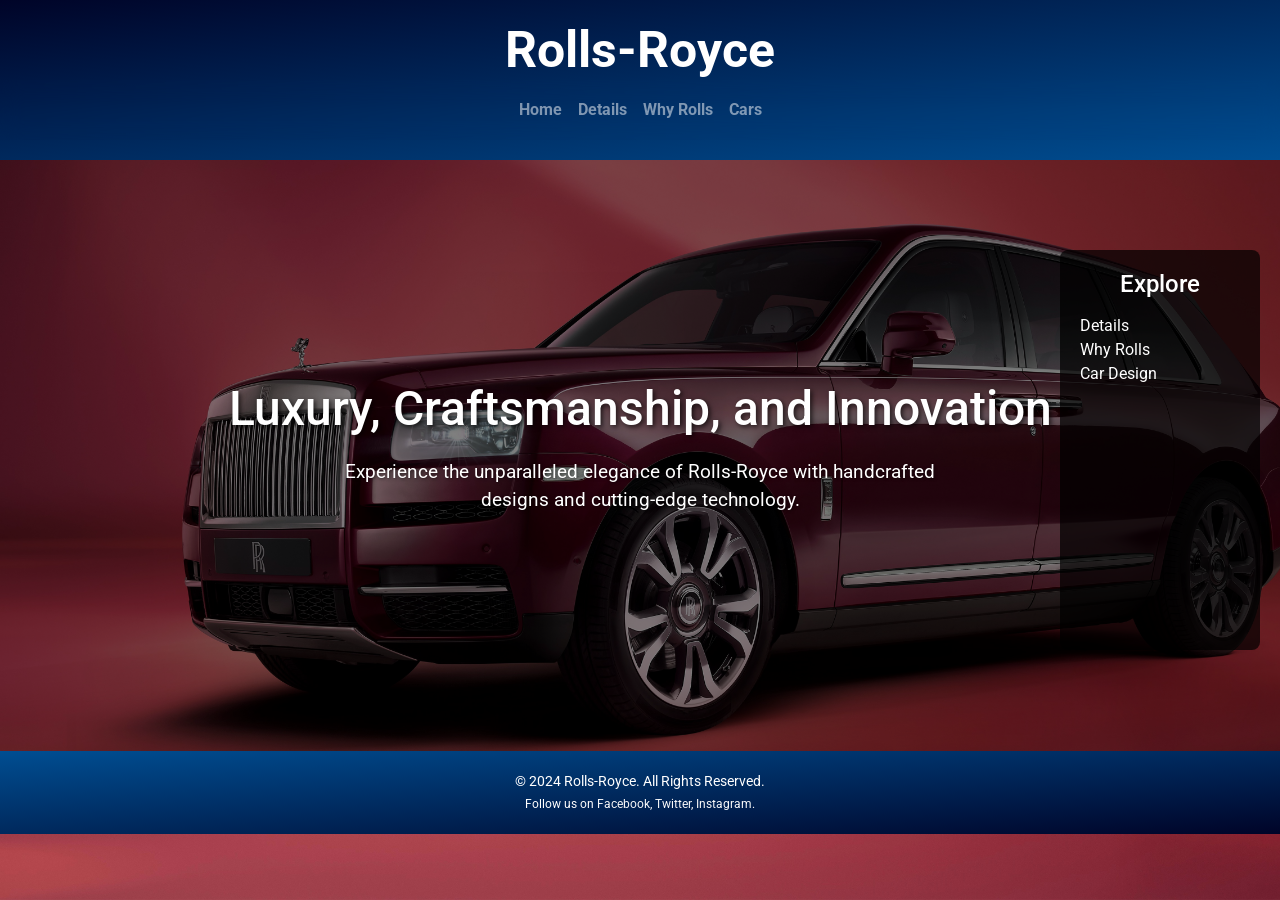
==== index3.html @ f774dcd3 "Add files via upload" ====
<!DOCTYPE html>
<html lang="en">
<head>
    <meta charset="UTF-8">
    <meta name="viewport" content="width=device-width, initial-scale=1.0">
    <link href="https://fonts.googleapis.com/css2?family=Roboto:wght@400;700&display=swap" rel="stylesheet">
    <link href="https://maxcdn.bootstrapcdn.com/bootstrap/4.5.2/css/bootstrap.min.css" rel="stylesheet">
    <link rel="stylesheet" href="style3.css">
    <title>Rolls-Royce Luxury Cars</title>
</head>
<body>
    <!-- Header -->
    <header class="header">
        <div id="heading"><h1>Rolls-Royce</h1></div>
        <nav class="navbar navbar-expand-lg navbar-dark navbar-blur">
            <div class="container">
                <button class="navbar-toggler" type="button" data-toggle="collapse" data-target="#navbarNav" aria-controls="navbarNav" aria-expanded="false" aria-label="Toggle navigation">
                    <span class="navbar-toggler-icon"></span>
                </button>
                <div class="collapse navbar-collapse justify-content-center" id="navbarNav">
                    <ul class="navbar-nav">
                        <li class="nav-item"><a class="nav-link" href="#">Home</a></li>
                        <li class="nav-item"><a class="nav-link" href="#">Details</a></li>
                        <li class="nav-item"><a class="nav-link" href="#">Why Rolls</a></li>
                        <li class="nav-item"><a class="nav-link" href="#">Cars</a></li>
                    </ul>
                </div>
            </div>
        </nav>
    </header>

    <!-- Main Content -->
    <main class="content">
        <!-- Hero Section -->
        <section class="hero">
            <h1>Luxury, Craftsmanship, and Innovation</h1>
            <p>Experience the unparalleled elegance of Rolls-Royce with handcrafted designs and cutting-edge technology.</p>
        </section>

        <!-- Aside Section -->
        <aside id="details-sidebar">
            <h2>Explore</h2>
            <ul>
                <a href="#"></a><li>Details</li></a>

                <li><a href="#">Why Rolls</a></li>
                <li><a href="#">Car Design</a></li>
            </ul>
        </aside>
    </main>

    <!-- Footer -->
    <footer class="footer">
        <p>&copy; 2024 Rolls-Royce. All Rights Reserved.</p>
        <small>Follow us on 
            <a href="https://www.facebook.com/rollsroycemotorcars/" class="text-light">Facebook</a>, 
            <a href="https://x.com/RollsRoyce" class="text-light">Twitter</a>, 
            <a href="https://www.instagram.com/rollsroycecars/?hl=en" class="text-light">Instagram</a>.
        </small>
    </footer>

    <!-- Bootstrap JS, Popper.js, and jQuery -->
    <script src="https://code.jquery.com/jquery-3.5.1.slim.min.js"></script>
    <script src="https://cdn.jsdelivr.net/npm/@popperjs/core@2.9.2/dist/umd/popper.min.js"></script>
    <script src="https://maxcdn.bootstrapcdn.com/bootstrap/4.5.2/js/bootstrap.min.js"></script>
</body>
</html>
---- style3.css ----
/* General Reset */
* {
    margin: 0;
    padding: 0;
    box-sizing: border-box;
}

/* Fonts and Background */
body {
    font-family: 'Roboto', sans-serif;
    background-image: url('images/Cullinam.jpg');
    background-repeat: no-repeat;
    background-attachment: fixed;
    background-size: cover;
    color: white;
}

/* Header */
.header {
    background: linear-gradient(to bottom right, #000428, #004e92);
    padding: 20px 0;
    color: white;
    text-align: center;
}

#heading h1 {
    font-size: 50px;
    font-weight: bold;
    margin-bottom: 0;
}

.navbar {
    background-color: transparent;
    backdrop-filter: blur(10px);
}

.navbar .nav-link {
    color: #fff;
    font-weight: bold;
    padding: 10px 20px;
}

.navbar .nav-link:hover {
    color: #007bff;
}

/* Hero Section */
.hero {
    display: flex;
    flex-direction: column;
    align-items: center;
    justify-content: center;
    text-align: center;
    padding: 220px 100px;
    background: rgba(0, 0, 0, 0.5);
}

.hero h1 {
    font-size: 3em;
    margin-bottom: 20px;
    text-shadow: 2px 2px 5px rgba(0, 0, 0, 0.7);
}

.hero p {
    font-size: 1.2em;
    max-width: 600px;
    text-shadow: 1px 1px 3px rgba(0, 0, 0, 0.5);
}

/* Sidebar Section */
#details-sidebar {
    position: fixed;
    top: 250px;
    right: 20px;
    background: rgba(0, 0, 0, 0.7);
    padding: 20px;
    border-radius: 8px;
    width: 200px;
    height: 400px;
    color: white;
}

#details-sidebar h2 {
    font-size: 1.5em;
    margin-bottom: 15px;
    text-align: center;
}

#details-sidebar ul {
    list-style: none;
}

#details-sidebar ul li a {
    color: #fff;
    text-decoration: none;
}

#details-sidebar ul li a:hover {
    color: #007bff;
}

/* Footer */
.footer {
    background: linear-gradient(to top left, #000428, #004e92);
    padding: 20px;
    text-align: center;
    color: white;
    font-size: 0.9em;
    margin-top: px;
}

.footer p, .footer small {
    margin: 0;
}

.footer small a {
    color: #007bff;
    text-decoration: none;
}

.footer small a:hover {
    color: #0099ff;
}

/* Responsive Styling */
@media (max-width: 768px) {
    #heading h1 {
        font-size: 36px; /* Smaller font size for tablets */
    }

    .hero {
        padding: 100px 20px; /* Reduce padding for tablets */
    }

    .hero h1 {
        font-size: 2.5em; /* Smaller hero text for tablets */
    }

    #details-sidebar {
        width: 160px; /* Adjust sidebar width */
        top: auto; /* Remove positioning on smaller screens */
        bottom: 20px;
        right: 10px;
    }
}

@media (max-width: 576px) {
    /* Mobile view adjustments */
    #heading h1 {
        font-size: 28px; /* Smaller font size for mobile */
    }

    .hero {
        padding: 80px 20px;
    }

    .hero h1 {
        font-size: 2em;
    }

    .hero p {
        font-size: 1em;
    }

    /* Stack Navbar Links Vertically */
    .navbar-nav {
        flex-direction: column;
        text-align: center;
    }

    #details-sidebar {
        position: relative;
        margin: 20px auto;
        width: 100%;
    }
    
    .footer {
        padding: 15px;
        font-size: 0.8em;
    }
}
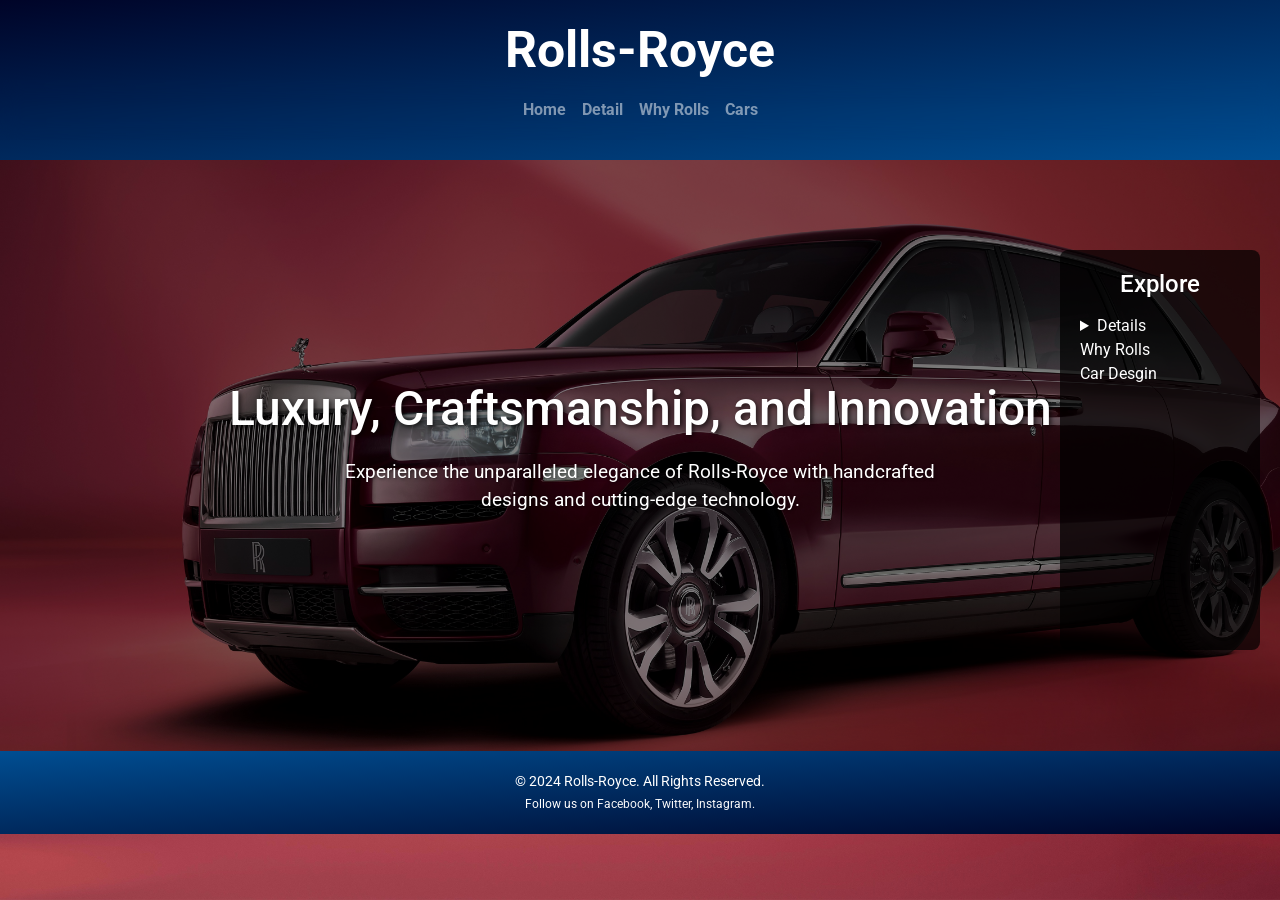
==== commit f8932887: "Add files via upload" ====
--- a/index3.html
+++ b/index3.html
@@ -19,10 +19,18 @@
                 </button>
                 <div class="collapse navbar-collapse justify-content-center" id="navbarNav">
                     <ul class="navbar-nav">
-                        <li class="nav-item"><a class="nav-link" href="#">Home</a></li>
-                        <li class="nav-item"><a class="nav-link" href="#">Details</a></li>
-                        <li class="nav-item"><a class="nav-link" href="#">Why Rolls</a></li>
-                        <li class="nav-item"><a class="nav-link" href="#">Cars</a></li>
+                        <li class="nav-item">
+                            <a class="nav-link" href="https://bharath09022002.github.io/Rolls-Royce/">Home</a>
+                        </li>
+                        <li class="nav-item">
+                          <a class="nav-link" href="https://bharath09022002.github.io/Roll-Royce-Detail/">Detail</a>
+                      </li>
+                        <li class="nav-item">
+                          <a class="nav-link" href="https://bharath09022002.github.io/Roll-Royce-Why-Rolls-/">Why Rolls</a>
+                      </li>
+                      <li class="nav-item">
+                        <a class="nav-link" href="https://bharath09022002.github.io/Roll-Royce-Cars/">Cars</a>
+                    </li>
                     </ul>
                 </div>
             </div>
@@ -41,10 +49,10 @@
         <aside id="details-sidebar">
             <h2>Explore</h2>
             <ul>
-                <a href="#"></a><li>Details</li></a>
+                <li><a href="https://bharath09022002.github.io/Roll-Royce-Detail/"><Details></Details></a></li>
 
-                <li><a href="#">Why Rolls</a></li>
-                <li><a href="#">Car Design</a></li>
+                <li><a href="https://bharath09022002.github.io/Roll-Royce-Why-Rolls-/">Why Rolls</a></li>
+                <li><a href="https://bharath09022002.github.io/Rolls-Royce-Cars/">Car Desgin</a></li>
             </ul>
         </aside>
     </main>
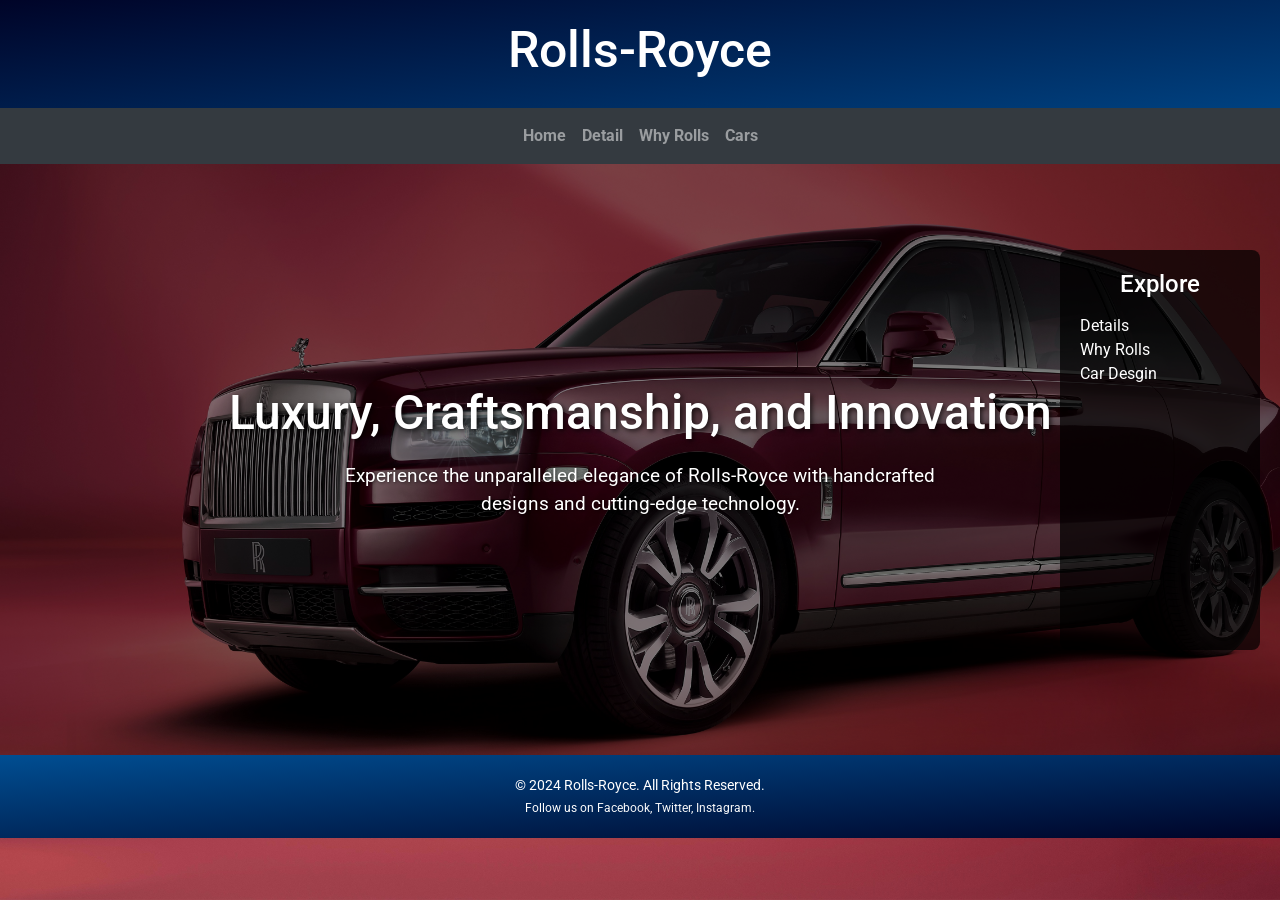
==== commit dda9895d: "Add files via upload" ====
--- a/index3.html
+++ b/index3.html
@@ -10,32 +10,35 @@
 </head>
 <body>
     <!-- Header -->
-    <header class="header">
+    <header>
         <div id="heading"><h1>Rolls-Royce</h1></div>
-        <nav class="navbar navbar-expand-lg navbar-dark navbar-blur">
-            <div class="container">
-                <button class="navbar-toggler" type="button" data-toggle="collapse" data-target="#navbarNav" aria-controls="navbarNav" aria-expanded="false" aria-label="Toggle navigation">
-                    <span class="navbar-toggler-icon"></span>
-                </button>
-                <div class="collapse navbar-collapse justify-content-center" id="navbarNav">
-                    <ul class="navbar-nav">
-                        <li class="nav-item">
-                            <a class="nav-link" href="https://bharath09022002.github.io/Rolls-Royce/">Home</a>
-                        </li>
-                        <li class="nav-item">
-                          <a class="nav-link" href="https://bharath09022002.github.io/Roll-Royce-Detail/">Detail</a>
-                      </li>
-                        <li class="nav-item">
-                          <a class="nav-link" href="https://bharath09022002.github.io/Roll-Royce-Why-Rolls-/">Why Rolls</a>
-                      </li>
-                      <li class="nav-item">
-                        <a class="nav-link" href="https://bharath09022002.github.io/Roll-Royce-Cars/">Cars</a>
-                    </li>
-                    </ul>
-                </div>
+        <nav class="navbar navbar-expand-lg navbar-dark bg-dark navbar-blur">
+          <div class="container">
+            <button class="navbar-toggler" type="button" data-toggle="collapse" data-target="#navbarNav" aria-controls="navbarNav" aria-expanded="false" aria-label="Toggle navigation">
+              <span class="navbar-toggler-icon"></span>
+            </button>
+            
+            <div class="collapse navbar-collapse justify-content-center" id="navbarNav">
+              <ul class="navbar-nav">
+                <li class="nav-item">
+                  <a class="nav-link" href="https://bharath09022002.github.io/Rolls-Royce/">Home</a>
+              </li>
+              <li class="nav-item">
+                <a class="nav-link" href="https://bharath09022002.github.io/Roll-Royce-Detail/">Detail</a>
+            </li>
+              <li class="nav-item">
+                <a class="nav-link" href="https://bharath09022002.github.io/Roll-Royce-Why-Rolls-/">Why Rolls</a>
+            </li>
+            <li class="nav-item">
+              <a class="nav-link" href="https://bharath09022002.github.io/Roll-Royce-Cars/">Cars</a>
+          </li>
+      
+              </ul>
             </div>
+          </div>
         </nav>
-    </header>
+      </header>
+
 
     <!-- Main Content -->
     <main class="content">
@@ -49,7 +52,7 @@
         <aside id="details-sidebar">
             <h2>Explore</h2>
             <ul>
-                <li><a href="https://bharath09022002.github.io/Roll-Royce-Detail/"><Details></Details></a></li>
+                <li><a href="https://bharath09022002.github.io/Roll-Royce-Detail/">Details</a></li>
 
                 <li><a href="https://bharath09022002.github.io/Roll-Royce-Why-Rolls-/">Why Rolls</a></li>
                 <li><a href="https://bharath09022002.github.io/Rolls-Royce-Cars/">Car Desgin</a></li>
--- a/style3.css
+++ b/style3.css
@@ -16,33 +16,36 @@
 }
 
 /* Header */
-.header {
+header {
     background: linear-gradient(to bottom right, #000428, #004e92);
-    padding: 20px 0;
     color: white;
-    text-align: center;
+
+    h1{
+        text-align: center;
+        font-size: 50px;
+        padding: 20px;
+    }
 }
 
-#heading h1 {
-    font-size: 50px;
-    font-weight: bold;
+.navbar-blur {
+    backdrop-filter: blur(10px);
+    background-color: rgba(0, 0, 0, 0.5);
+}
+
+.navbar {
+    background-color: antiquewhite;
     margin-bottom: 0;
 }
 
-.navbar {
-    background-color: transparent;
-    backdrop-filter: blur(10px);
+.nav-link {
+    color: #000;
+    font-weight: bold;
 }
 
-.navbar .nav-link {
-    color: #fff;
-    font-weight: bold;
-    padding: 10px 20px;
+.nav-link:hover {
+    color: #007bff;
 }
 
-.navbar .nav-link:hover {
-    color: #007bff;
-}
 
 /* Hero Section */
 .hero {
